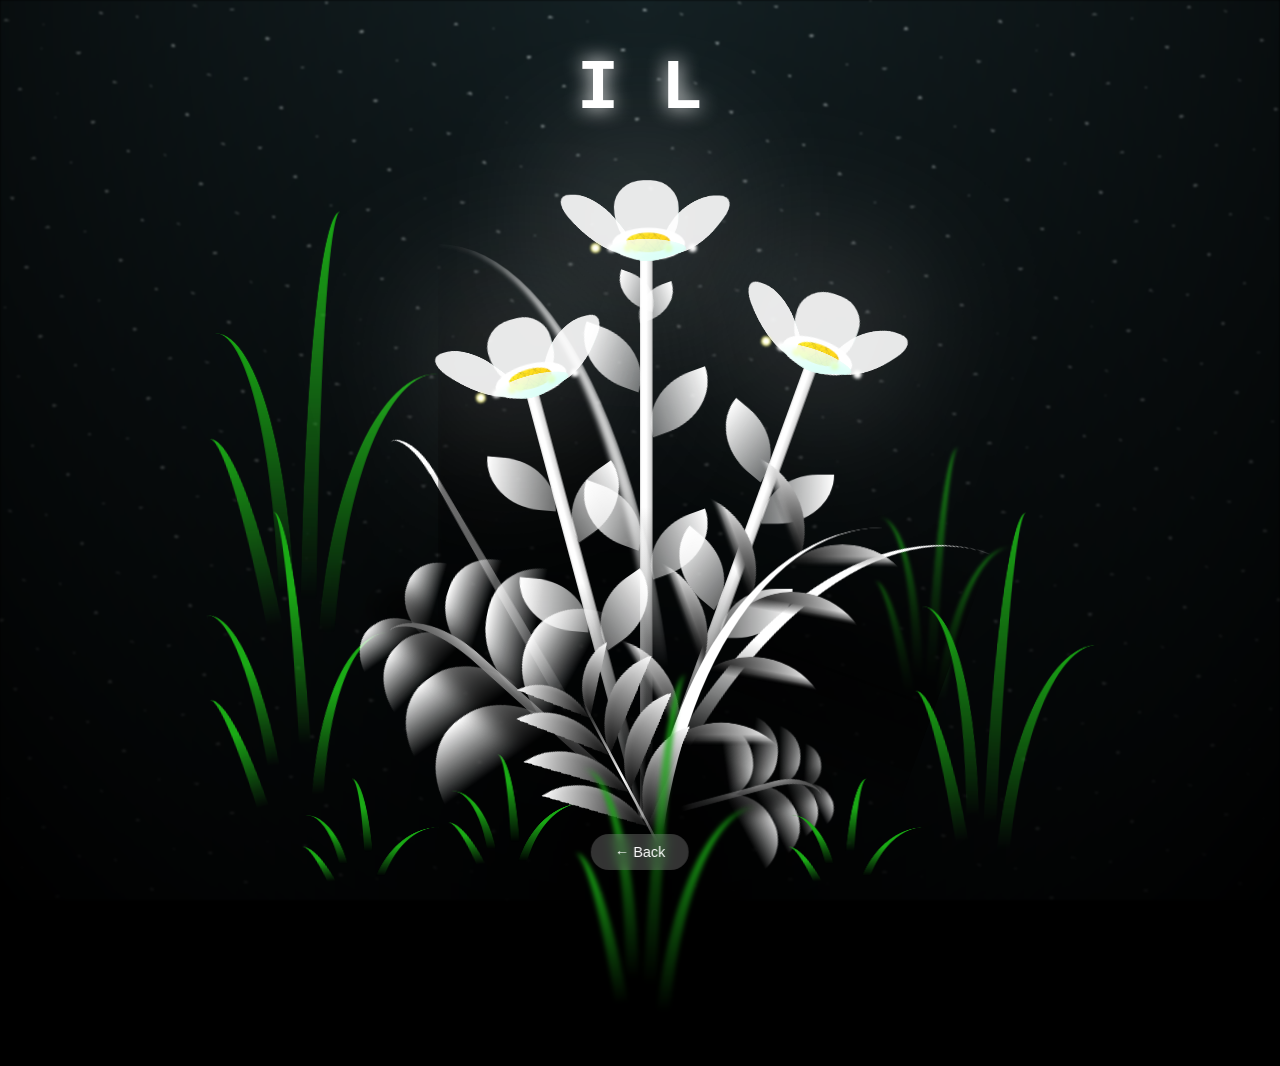
==== flower.html @ 87479ada "add project files" ====
<!DOCTYPE html>
<html lang="en">

<head>
  <meta charset="UTF-8">
  <meta http-equiv="X-UA-Compatible" content="IE=edge">
  <meta name="viewport" content="width=device-width, initial-scale=1.0">
  <link rel="shortcut icon" href="images/gift.png" type="image/x-icon">
  <link rel="stylesheet" href="css/style.css">

  <!-- Document Title -->
  <title>FLOWERS</title>
</head>

<body class="not-loaded">
  <audio id="bgMusic" autoplay loop>
  <source src="assets/music.mp3" type="audio/mpeg">
</audio>

<div class="back-btn">
  <button onclick="goHome()">← Back</button>
</div>
  <!-- Background -->
  <div class="night"></div>

  <!-- Flower -->
  <div class="flowers">
    <div class="flower flower--1">
      <div class="flower__leafs flower__leafs--1">
        <div class="flower__leaf flower__leaf--1"></div>
        <div class="flower__leaf flower__leaf--2"></div>
        <div class="flower__leaf flower__leaf--3"></div>
        <div class="flower__leaf flower__leaf--4"></div>
        <div class="flower__white-circle"></div>

        <div class="flower__light flower__light--1"></div>
        <div class="flower__light flower__light--2"></div>
        <div class="flower__light flower__light--3"></div>
        <div class="flower__light flower__light--4"></div>
        <div class="flower__light flower__light--5"></div>
        <div class="flower__light flower__light--6"></div>
        <div class="flower__light flower__light--7"></div>
        <div class="flower__light flower__light--8"></div>

      </div>
      <div class="flower__line">
        <div class="flower__line__leaf flower__line__leaf--1"></div>
        <div class="flower__line__leaf flower__line__leaf--2"></div>
        <div class="flower__line__leaf flower__line__leaf--3"></div>
        <div class="flower__line__leaf flower__line__leaf--4"></div>
        <div class="flower__line__leaf flower__line__leaf--5"></div>
        <div class="flower__line__leaf flower__line__leaf--6"></div>
      </div>
    </div>

    <div class="flower flower--2">
      <div class="flower__leafs flower__leafs--2">
        <div class="flower__leaf flower__leaf--1"></div>
        <div class="flower__leaf flower__leaf--2"></div>
        <div class="flower__leaf flower__leaf--3"></div>
        <div class="flower__leaf flower__leaf--4"></div>
        <div class="flower__white-circle"></div>

        <div class="flower__light flower__light--1"></div>
        <div class="flower__light flower__light--2"></div>
        <div class="flower__light flower__light--3"></div>
        <div class="flower__light flower__light--4"></div>
        <div class="flower__light flower__light--5"></div>
        <div class="flower__light flower__light--6"></div>
        <div class="flower__light flower__light--7"></div>
        <div class="flower__light flower__light--8"></div>

      </div>
      <div class="flower__line">
        <div class="flower__line__leaf flower__line__leaf--1"></div>
        <div class="flower__line__leaf flower__line__leaf--2"></div>
        <div class="flower__line__leaf flower__line__leaf--3"></div>
        <div class="flower__line__leaf flower__line__leaf--4"></div>
      </div>
    </div>

    <div class="flower flower--3">
      <div class="flower__leafs flower__leafs--3">
        <div class="flower__leaf flower__leaf--1"></div>
        <div class="flower__leaf flower__leaf--2"></div>
        <div class="flower__leaf flower__leaf--3"></div>
        <div class="flower__leaf flower__leaf--4"></div>
        <div class="flower__white-circle"></div>

        <div class="flower__light flower__light--1"></div>
        <div class="flower__light flower__light--2"></div>
        <div class="flower__light flower__light--3"></div>
        <div class="flower__light flower__light--4"></div>
        <div class="flower__light flower__light--5"></div>
        <div class="flower__light flower__light--6"></div>
        <div class="flower__light flower__light--7"></div>
        <div class="flower__light flower__light--8"></div>

      </div>
      <div class="flower__line">
        <div class="flower__line__leaf flower__line__leaf--1"></div>
        <div class="flower__line__leaf flower__line__leaf--2"></div>
        <div class="flower__line__leaf flower__line__leaf--3"></div>
        <div class="flower__line__leaf flower__line__leaf--4"></div>
      </div>
    </div>

    <div class="grow-ans" style="--d:1.2s">
      <div class="flower__g-long">
        <div class="flower__g-long__top"></div>
        <div class="flower__g-long__bottom"></div>
      </div>
    </div>

    <div class="growing-grass">
      <div class="flower__grass flower__grass--1">
        <div class="flower__grass--top"></div>
        <div class="flower__grass--bottom"></div>
        <div class="flower__grass__leaf flower__grass__leaf--1"></div>
        <div class="flower__grass__leaf flower__grass__leaf--2"></div>
        <div class="flower__grass__leaf flower__grass__leaf--3"></div>
        <div class="flower__grass__leaf flower__grass__leaf--4"></div>
        <div class="flower__grass__leaf flower__grass__leaf--5"></div>
        <div class="flower__grass__leaf flower__grass__leaf--6"></div>
        <div class="flower__grass__leaf flower__grass__leaf--7"></div>
        <div class="flower__grass__leaf flower__grass__leaf--8"></div>
        <div class="flower__grass__overlay"></div>
      </div>
    </div>

    <div class="growing-grass">
      <div class="flower__grass flower__grass--2">
        <div class="flower__grass--top"></div>
        <div class="flower__grass--bottom"></div>
        <div class="flower__grass__leaf flower__grass__leaf--1"></div>
        <div class="flower__grass__leaf flower__grass__leaf--2"></div>
        <div class="flower__grass__leaf flower__grass__leaf--3"></div>
        <div class="flower__grass__leaf flower__grass__leaf--4"></div>
        <div class="flower__grass__leaf flower__grass__leaf--5"></div>
        <div class="flower__grass__leaf flower__grass__leaf--6"></div>
        <div class="flower__grass__leaf flower__grass__leaf--7"></div>
        <div class="flower__grass__leaf flower__grass__leaf--8"></div>
        <div class="flower__grass__overlay"></div>
      </div>
    </div>

    <div class="grow-ans" style="--d:2.4s">
      <div class="flower__g-right flower__g-right--1">
        <div class="leaf"></div>
      </div>
    </div>

    <div class="grow-ans" style="--d:2.8s">
      <div class="flower__g-right flower__g-right--2">
        <div class="leaf"></div>
      </div>
    </div>

    <div class="grow-ans" style="--d:2.8s">
      <div class="flower__g-front">
        <div class="flower__g-front__leaf-wrapper flower__g-front__leaf-wrapper--1">
          <div class="flower__g-front__leaf"></div>
        </div>
        <div class="flower__g-front__leaf-wrapper flower__g-front__leaf-wrapper--2">
          <div class="flower__g-front__leaf"></div>
        </div>
        <div class="flower__g-front__leaf-wrapper flower__g-front__leaf-wrapper--3">
          <div class="flower__g-front__leaf"></div>
        </div>
        <div class="flower__g-front__leaf-wrapper flower__g-front__leaf-wrapper--4">
          <div class="flower__g-front__leaf"></div>
        </div>
        <div class="flower__g-front__leaf-wrapper flower__g-front__leaf-wrapper--5">
          <div class="flower__g-front__leaf"></div>
        </div>
        <div class="flower__g-front__leaf-wrapper flower__g-front__leaf-wrapper--6">
          <div class="flower__g-front__leaf"></div>
        </div>
        <div class="flower__g-front__leaf-wrapper flower__g-front__leaf-wrapper--7">
          <div class="flower__g-front__leaf"></div>
        </div>
        <div class="flower__g-front__leaf-wrapper flower__g-front__leaf-wrapper--8">
          <div class="flower__g-front__leaf"></div>
        </div>
        <div class="flower__g-front__line"></div>
      </div>
    </div>

    <div class="grow-ans" style="--d:3.2s">
      <div class="flower__g-fr">
        <div class="leaf"></div>
        <div class="flower__g-fr__leaf flower__g-fr__leaf--1"></div>
        <div class="flower__g-fr__leaf flower__g-fr__leaf--2"></div>
        <div class="flower__g-fr__leaf flower__g-fr__leaf--3"></div>
        <div class="flower__g-fr__leaf flower__g-fr__leaf--4"></div>
        <div class="flower__g-fr__leaf flower__g-fr__leaf--5"></div>
        <div class="flower__g-fr__leaf flower__g-fr__leaf--6"></div>
        <div class="flower__g-fr__leaf flower__g-fr__leaf--7"></div>
        <div class="flower__g-fr__leaf flower__g-fr__leaf--8"></div>
      </div>
    </div>

    <div class="long-g long-g--0">
      <div class="grow-ans" style="--d:3s">
        <div class="leaf leaf--0"></div>
      </div>
      <div class="grow-ans" style="--d:2.2s">
        <div class="leaf leaf--1"></div>
      </div>
      <div class="grow-ans" style="--d:3.4s">
        <div class="leaf leaf--2"></div>
      </div>
      <div class="grow-ans" style="--d:3.6s">
        <div class="leaf leaf--3"></div>
      </div>
    </div>

    <div class="long-g long-g--1">
      <div class="grow-ans" style="--d:3.6s">
        <div class="leaf leaf--0"></div>
      </div>
      <div class="grow-ans" style="--d:3.8s">
        <div class="leaf leaf--1"></div>
      </div>
      <div class="grow-ans" style="--d:4s">
        <div class="leaf leaf--2"></div>
      </div>
      <div class="grow-ans" style="--d:4.2s">
        <div class="leaf leaf--3"></div>
      </div>
    </div>

    <div class="long-g long-g--2">
      <div class="grow-ans" style="--d:4s">
        <div class="leaf leaf--0"></div>
      </div>
      <div class="grow-ans" style="--d:4.2s">
        <div class="leaf leaf--1"></div>
      </div>
      <div class="grow-ans" style="--d:4.4s">
        <div class="leaf leaf--2"></div>
      </div>
      <div class="grow-ans" style="--d:4.6s">
        <div class="leaf leaf--3"></div>
      </div>
    </div>

    <div class="long-g long-g--3">
      <div class="grow-ans" style="--d:4s">
        <div class="leaf leaf--0"></div>
      </div>
      <div class="grow-ans" style="--d:4.2s">
        <div class="leaf leaf--1"></div>
      </div>
      <div class="grow-ans" style="--d:3s">
        <div class="leaf leaf--2"></div>
      </div>
      <div class="grow-ans" style="--d:3.6s">
        <div class="leaf leaf--3"></div>
      </div>
    </div>

    <div class="long-g long-g--4">
      <div class="grow-ans" style="--d:4s">
        <div class="leaf leaf--0"></div>
      </div>
      <div class="grow-ans" style="--d:4.2s">
        <div class="leaf leaf--1"></div>
      </div>
      <div class="grow-ans" style="--d:3s">
        <div class="leaf leaf--2"></div>
      </div>
      <div class="grow-ans" style="--d:3.6s">
        <div class="leaf leaf--3"></div>
      </div>
    </div>

    <div class="long-g long-g--5">
      <div class="grow-ans" style="--d:4s">
        <div class="leaf leaf--0"></div>
      </div>
      <div class="grow-ans" style="--d:4.2s">
        <div class="leaf leaf--1"></div>
      </div>
      <div class="grow-ans" style="--d:3s">
        <div class="leaf leaf--2"></div>
      </div>
      <div class="grow-ans" style="--d:3.6s">
        <div class="leaf leaf--3"></div>
      </div>
    </div>

    <div class="long-g long-g--6">
      <div class="grow-ans" style="--d:4.2s">
        <div class="leaf leaf--0"></div>
      </div>
      <div class="grow-ans" style="--d:4.4s">
        <div class="leaf leaf--1"></div>
      </div>
      <div class="grow-ans" style="--d:4.6s">
        <div class="leaf leaf--2"></div>
      </div>
      <div class="grow-ans" style="--d:4.8s">
        <div class="leaf leaf--3"></div>
      </div>
    </div>

    <div class="long-g long-g--7">
      <div class="grow-ans" style="--d:3s">
        <div class="leaf leaf--0"></div>
      </div>
      <div class="grow-ans" style="--d:3.2s">
        <div class="leaf leaf--1"></div>
      </div>
      <div class="grow-ans" style="--d:3.5s">
        <div class="leaf leaf--2"></div>
      </div>
      <div class="grow-ans" style="--d:3.6s">
        <div class="leaf leaf--3"></div>
      </div>
    </div>
  </div>

  <!-- Title -->
  <h1 class="title"><span id="title"></span></h1>
</body>

</html>

<!-- Import Javascript -->
<script src="js/main.js"></script>
---- css/style.css ----
*,
*::after,
*::before {
  padding: 0;
  margin: 0;
  box-sizing: border-box;
}

:root {
  --dark-color: #000;
}

#openBtn{
font-family: 'Courier New', Courier, monospace;
  font-size: 70px;
  text-shadow: 0px 0px 20px rgb(185, 15, 208);
}
.titleopen {
   position: absolute;
  width: 100%;
  text-align: center;
  margin-top: 50px;
  top: 0;
  left: 0;
  color: white;
  font-family: 'Courier New', Courier, monospace;
  font-size: 70px;
  text-shadow: 0px 0px 20px rgb(185, 15, 208);
}

.title {
  position: absolute;
  width: 100%;
  text-align: center;
  margin-top: 50px;
  top: 0;
  left: 0;
  color: white;
  font-family: 'Courier New', Courier, monospace;
  font-size: 70px;
  text-shadow: 0px 0px 20px white;
}

body {
  display: flex;
  align-items: flex-end;
  justify-content: center;
  min-height: 100vh;
  background-color: var(--dark-color);
  overflow: hidden;
  perspective: 1000px;
}

.night {
  position: fixed;
  left: 50%;
  top: 0;
  transform: translateX(-50%);
  width: 100%;
  height: 100%;
  filter: blur(0.1vmin);
  background-image: radial-gradient(ellipse at top, transparent 0%, var(--dark-color)), radial-gradient(ellipse at bottom, var(--dark-color), rgba(145, 233, 255, 0.2)), repeating-linear-gradient(220deg, rgb(0, 0, 0) 0px, rgb(0, 0, 0) 19px, transparent 19px, transparent 22px), repeating-linear-gradient(189deg, rgb(0, 0, 0) 0px, rgb(0, 0, 0) 19px, transparent 19px, transparent 22px), repeating-linear-gradient(148deg, rgb(0, 0, 0) 0px, rgb(0, 0, 0) 19px, transparent 19px, transparent 22px), linear-gradient(90deg, rgb(255, 255, 250), rgb(240, 240, 240));
}

.flowers {
  position: relative;
  transform: scale(0.9);
}

.flower {
  position: absolute;
  bottom: 10vmin;
  transform-origin: bottom center;
  z-index: 10;
  --fl-speed: 0.8s;
}

.flower--1 {
  animation: moving-flower-1 4s linear infinite;
}

.flower--1 .flower__line {
  height: 70vmin;
  animation-delay: 0.3s;
}

.flower--1 .flower__line__leaf--1 {
  animation: blooming-leaf-right var(--fl-speed) 1.6s backwards;
}

.flower--1 .flower__line__leaf--2 {
  animation: blooming-leaf-right var(--fl-speed) 1.4s backwards;
}

.flower--1 .flower__line__leaf--3 {
  animation: blooming-leaf-left var(--fl-speed) 1.2s backwards;
}

.flower--1 .flower__line__leaf--4 {
  animation: blooming-leaf-left var(--fl-speed) 1s backwards;
}

.flower--1 .flower__line__leaf--5 {
  animation: blooming-leaf-right var(--fl-speed) 1.8s backwards;
}

.flower--1 .flower__line__leaf--6 {
  animation: blooming-leaf-left var(--fl-speed) 2s backwards;
}

.flower--2 {
  left: 50%;
  transform: rotate(20deg);
  animation: moving-flower-2 4s linear infinite;
}

.flower--2 .flower__line {
  height: 60vmin;
  animation-delay: 0.6s;
}

.flower--2 .flower__line__leaf--1 {
  animation: blooming-leaf-right var(--fl-speed) 1.9s backwards;
}

.flower--2 .flower__line__leaf--2 {
  animation: blooming-leaf-right var(--fl-speed) 1.7s backwards;
}

.flower--2 .flower__line__leaf--3 {
  animation: blooming-leaf-left var(--fl-speed) 1.5s backwards;
}

.flower--2 .flower__line__leaf--4 {
  animation: blooming-leaf-left var(--fl-speed) 1.3s backwards;
}

.flower--3 {
  left: 50%;
  transform: rotate(-15deg);
  animation: moving-flower-3 4s linear infinite;
}

.flower--3 .flower__line {
  animation-delay: 0.9s;
}

.flower--3 .flower__line__leaf--1 {
  animation: blooming-leaf-right var(--fl-speed) 2.5s backwards;
}

.flower--3 .flower__line__leaf--2 {
  animation: blooming-leaf-right var(--fl-speed) 2.3s backwards;
}

.flower--3 .flower__line__leaf--3 {
  animation: blooming-leaf-left var(--fl-speed) 2.1s backwards;
}

.flower--3 .flower__line__leaf--4 {
  animation: blooming-leaf-left var(--fl-speed) 1.9s backwards;
}

.flower__leafs {
  position: relative;
  animation: blooming-flower 2s backwards;
}

.flower__leafs--1 {
  animation-delay: 1.1s;
}

.flower__leafs--2 {
  animation-delay: 1.4s;
}

.flower__leafs--3 {
  animation-delay: 1.7s;
}

.flower__leafs::after {
  content: "";
  position: absolute;
  left: 0;
  top: 0;
  transform: translate(-50%, -100%);
  width: 8vmin;
  height: 8vmin;
  background-color: #fff;
  filter: blur(10vmin);
}

.flower__leaf {
  position: absolute;
  bottom: 0;
  left: 50%;
  width: 8vmin;
  height: 11vmin;
  border-radius: 51% 49% 47% 53%/44% 45% 55% 69%;
  background-color: #a7ffee;
  background-image: linear-gradient(to top, #fff, #fff);
  transform-origin: bottom center;
  opacity: 0.9;
  box-shadow: inset 0 0 2vmin rgba(255, 255, 255, 0.5);
}

.flower__leaf--1 {
  transform: translate(-10%, 1%) rotateY(40deg) rotateX(-50deg);
}

.flower__leaf--2 {
  transform: translate(-50%, -4%) rotateX(40deg);
}

.flower__leaf--3 {
  transform: translate(-90%, 0%) rotateY(45deg) rotateX(50deg);
}

.flower__leaf--4 {
  width: 8vmin;
  height: 8vmin;
  transform-origin: bottom left;
  border-radius: 4vmin 10vmin 4vmin 4vmin;
  transform: translate(0%, 18%) rotateX(70deg) rotate(-43deg);
  background-image: linear-gradient(to top, rgba(255, 2555, 255, 0.4), #fff);
  z-index: 1;
  opacity: 0.8;
  -webkit-transform: translate(0%, 18%) rotateX(70deg) rotate(-43deg);
  -moz-transform: translate(0%, 18%) rotateX(70deg) rotate(-43deg);
  -ms-transform: translate(0%, 18%) rotateX(70deg) rotate(-43deg);
  -o-transform: translate(0%, 18%) rotateX(70deg) rotate(-43deg);
}

.flower__white-circle {
  position: absolute;
  left: -3.5vmin;
  top: -3vmin;
  width: 9vmin;
  height: 4vmin;
  border-radius: 50%;
  background-color: #fff;
}

.flower__white-circle::after {
  content: "";
  position: absolute;
  left: 50%;
  top: 45%;
  transform: translate(-50%, -50%);
  width: 60%;
  height: 60%;
  border-radius: inherit;
  background-image: repeating-linear-gradient(135deg, rgba(0, 0, 0, 0.03) 0px, rgba(0, 0, 0, 0.03) 1px, transparent 1px, transparent 12px), repeating-linear-gradient(45deg, rgba(0, 0, 0, 0.03) 0px, rgba(0, 0, 0, 0.03) 1px, transparent 1px, transparent 12px), repeating-linear-gradient(67.5deg, rgba(0, 0, 0, 0.03) 0px, rgba(0, 0, 0, 0.03) 1px, transparent 1px, transparent 12px), repeating-linear-gradient(135deg, rgba(0, 0, 0, 0.03) 0px, rgba(0, 0, 0, 0.03) 1px, transparent 1px, transparent 12px), repeating-linear-gradient(45deg, rgba(0, 0, 0, 0.03) 0px, rgba(0, 0, 0, 0.03) 1px, transparent 1px, transparent 12px), repeating-linear-gradient(112.5deg, rgba(0, 0, 0, 0.03) 0px, rgba(0, 0, 0, 0.03) 1px, transparent 1px, transparent 12px), repeating-linear-gradient(112.5deg, rgba(0, 0, 0, 0.03) 0px, rgba(0, 0, 0, 0.03) 1px, transparent 1px, transparent 12px), repeating-linear-gradient(45deg, rgba(0, 0, 0, 0.03) 0px, rgba(0, 0, 0, 0.03) 1px, transparent 1px, transparent 12px), repeating-linear-gradient(22.5deg, rgba(0, 0, 0, 0.03) 0px, rgba(0, 0, 0, 0.03) 1px, transparent 1px, transparent 12px), repeating-linear-gradient(45deg, rgba(0, 0, 0, 0.03) 0px, rgba(0, 0, 0, 0.03) 1px, transparent 1px, transparent 12px), repeating-linear-gradient(22.5deg, rgba(0, 0, 0, 0.03) 0px, rgba(0, 0, 0, 0.03) 1px, transparent 1px, transparent 12px), repeating-linear-gradient(135deg, rgba(0, 0, 0, 0.03) 0px, rgba(0, 0, 0, 0.03) 1px, transparent 1px, transparent 12px), repeating-linear-gradient(157.5deg, rgba(0, 0, 0, 0.03) 0px, rgba(0, 0, 0, 0.03) 1px, transparent 1px, transparent 12px), repeating-linear-gradient(67.5deg, rgba(0, 0, 0, 0.03) 0px, rgba(0, 0, 0, 0.03) 1px, transparent 1px, transparent 12px), repeating-linear-gradient(67.5deg, rgba(0, 0, 0, 0.03) 0px, rgba(0, 0, 0, 0.03) 1px, transparent 1px, transparent 12px), linear-gradient(90deg, rgb(255, 235, 18), rgb(255, 206, 0));
}

.flower__line {
  height: 55vmin;
  width: 1.5vmin;
  background-image: linear-gradient(to left, rgba(0, 0, 0, 0.2), transparent, rgba(255, 255, 255, 0.2)), linear-gradient(to top, transparent 10%, #fff, #fff);
  box-shadow: inset 0 0 2px rgba(0, 0, 0, 0.5);
  animation: grow-flower-tree 4s backwards;
}

.flower__line__leaf {
  --w: 7vmin;
  --h: calc(var(--w) + 2vmin);
  position: absolute;
  top: 20%;
  left: 90%;
  width: var(--w);
  height: var(--h);
  border-top-right-radius: var(--h);
  border-bottom-left-radius: var(--h);
  background-image: linear-gradient(to top, rgba(255, 255, 255, 0.4), #fff);
}

.flower__line__leaf--1 {
  transform: rotate(70deg) rotateY(30deg);
}

.flower__line__leaf--2 {
  top: 45%;
  transform: rotate(70deg) rotateY(30deg);
}

.flower__line__leaf--3,
.flower__line__leaf--4,
.flower__line__leaf--6 {
  border-top-right-radius: 0;
  border-bottom-left-radius: 0;
  border-top-left-radius: var(--h);
  border-bottom-right-radius: var(--h);
  left: -460%;
  top: 12%;
  transform: rotate(-70deg) rotateY(30deg);
}

.flower__line__leaf--4 {
  top: 40%;
}

.flower__line__leaf--5 {
  top: 0;
  transform-origin: left;
  transform: rotate(70deg) rotateY(30deg) scale(0.6);
}

.flower__line__leaf--6 {
  top: -2%;
  left: -450%;
  transform-origin: right;
  transform: rotate(-70deg) rotateY(30deg) scale(0.6);
}

.flower__light {
  position: absolute;
  bottom: 0vmin;
  width: 1vmin;
  height: 1vmin;
  background-color: rgb(255, 251, 0);
  border-radius: 50%;
  filter: blur(0.2vmin);
  animation: light-ans 4s linear infinite backwards;
}

.flower__light:nth-child(odd) {
  background-color: #fff;
}

.flower__light--1 {
  left: -2vmin;
  animation-delay: 1s;
}

.flower__light--2 {
  left: 3vmin;
  animation-delay: 0.5s;
}

.flower__light--3 {
  left: -6vmin;
  animation-delay: 0.3s;
}

.flower__light--4 {
  left: 6vmin;
  animation-delay: 0.9s;
}

.flower__light--5 {
  left: -1vmin;
  animation-delay: 1.5s;
}

.flower__light--6 {
  left: -4vmin;
  animation-delay: 3s;
}

.flower__light--7 {
  left: 3vmin;
  animation-delay: 2s;
}

.flower__light--8 {
  left: -6vmin;
  animation-delay: 3.5s;
}

.flower__grass {
  --c: #fff;
  --line-w: 1.5vmin;
  position: absolute;
  bottom: 12vmin;
  left: -7vmin;
  display: flex;
  flex-direction: column;
  align-items: flex-end;
  z-index: 20;
  transform-origin: bottom center;
  transform: rotate(-48deg) rotateY(40deg);
}

.flower__grass--1 {
  animation: moving-grass 2s linear infinite;
}

.flower__grass--2 {
  left: 2vmin;
  bottom: 10vmin;
  transform: scale(0.5) rotate(75deg) rotateX(10deg) rotateY(-200deg);
  opacity: 0.8;
  z-index: 0;
  animation: moving-grass--2 1.5s linear infinite;
}

.flower__grass--top {
  width: 7vmin;
  height: 10vmin;
  border-top-right-radius: 100%;
  border-right: var(--line-w) solid var(--c);
  transform-origin: bottom center;
  transform: rotate(-2deg);
}

.flower__grass--bottom {
  margin-top: -2px;
  width: var(--line-w);
  height: 25vmin;
  background-image: linear-gradient(to top, transparent, var(--c));
}

.flower__grass__leaf {
  --size: 10vmin;
  position: absolute;
  width: calc(var(--size) * 2.1);
  height: var(--size);
  border-top-left-radius: var(--size);
  border-top-right-radius: var(--size);
  background-image: linear-gradient(to top, transparent, transparent 30%, var(--c));
  z-index: 100;
}

.flower__grass__leaf--1 {
  top: -6%;
  left: 30%;
  --size: 6vmin;
  transform: rotate(-20deg);
  animation: growing-grass-ans--1 2s 2.6s backwards;
}

@keyframes growing-grass-ans--1 {
  0% {
    transform-origin: bottom left;
    transform: rotate(-20deg) scale(0);
  }
}

.flower__grass__leaf--2 {
  top: -5%;
  left: -110%;
  --size: 6vmin;
  transform: rotate(10deg);
  animation: growing-grass-ans--2 2s 2.4s linear backwards;
}

@keyframes growing-grass-ans--2 {
  0% {
    transform-origin: bottom right;
    transform: rotate(10deg) scale(0);
  }
}

.flower__grass__leaf--3 {
  top: 5%;
  left: 60%;
  --size: 8vmin;
  transform: rotate(-18deg) rotateX(-20deg);
  animation: growing-grass-ans--3 2s 2.2s linear backwards;
}

@keyframes growing-grass-ans--3 {
  0% {
    transform-origin: bottom left;
    transform: rotate(-18deg) rotateX(-20deg) scale(0);
  }
}

.flower__grass__leaf--4 {
  top: 6%;
  left: -135%;
  --size: 8vmin;
  transform: rotate(2deg);
  animation: growing-grass-ans--4 2s 2s linear backwards;
}

@keyframes growing-grass-ans--4 {
  0% {
    transform-origin: bottom right;
    transform: rotate(2deg) scale(0);
  }
}

.flower__grass__leaf--5 {
  top: 20%;
  left: 60%;
  --size: 10vmin;
  transform: rotate(-24deg) rotateX(-20deg);
  animation: growing-grass-ans--5 2s 1.8s linear backwards;
}

@keyframes growing-grass-ans--5 {
  0% {
    transform-origin: bottom left;
    transform: rotate(-24deg) rotateX(-20deg) scale(0);
  }
}

.flower__grass__leaf--6 {
  top: 22%;
  left: -180%;
  --size: 10vmin;
  transform: rotate(10deg);
  animation: growing-grass-ans--6 2s 1.6s linear backwards;
}

@keyframes growing-grass-ans--6 {
  0% {
    transform-origin: bottom right;
    transform: rotate(10deg) scale(0);
  }
}

.flower__grass__leaf--7 {
  top: 39%;
  left: 70%;
  --size: 10vmin;
  transform: rotate(-10deg);
  animation: growing-grass-ans--7 2s 1.4s linear backwards;
}

@keyframes growing-grass-ans--7 {
  0% {
    transform-origin: bottom left;
    transform: rotate(-10deg) scale(0);
  }
}

.flower__grass__leaf--8 {
  top: 40%;
  left: -215%;
  --size: 11vmin;
  transform: rotate(10deg);
  animation: growing-grass-ans--8 2s 1.2s linear backwards;
}

@keyframes growing-grass-ans--8 {
  0% {
    transform-origin: bottom right;
    transform: rotate(10deg) scale(0);
  }
}

.flower__grass__overlay {
  position: absolute;
  top: -10%;
  right: 0%;
  width: 100%;
  height: 100%;
  background-color: rgba(0, 0, 0, 0.6);
  filter: blur(1.5vmin);
  z-index: 100;
}

.flower__g-long {
  --w: 2vmin;
  --h: 6vmin;
  --c: #fff;
  position: absolute;
  bottom: 10vmin;
  left: -3vmin;
  transform-origin: bottom center;
  transform: rotate(-30deg) rotateY(-20deg);
  display: flex;
  flex-direction: column;
  align-items: flex-end;
  animation: flower-g-long-ans 3s linear infinite;
}

@keyframes flower-g-long-ans {

  0%,
  100% {
    transform: rotate(-30deg) rotateY(-20deg);
  }

  50% {
    transform: rotate(-32deg) rotateY(-20deg);
  }
}

.flower__g-long__top {
  top: calc(var(--h) * -1);
  width: calc(var(--w) + 1vmin);
  height: var(--h);
  border-top-right-radius: 100%;
  border-right: 0.7vmin solid var(--c);
  transform: translate(-0.7vmin, 1vmin);
}

.flower__g-long__bottom {
  width: var(--w);
  height: 50vmin;
  transform-origin: bottom center;
  background-image: linear-gradient(to top, transparent 30%, var(--c));
  box-shadow: inset 0 0 2px rgba(0, 0, 0, 0.5);
  -webkit-clip-path: polygon(35% 0, 65% 1%, 100% 100%, 0% 100%);
  clip-path: polygon(35% 0, 65% 1%, 100% 100%, 0% 100%);
}

.flower__g-right {
  position: absolute;
  bottom: 6vmin;
  left: -2vmin;
  transform-origin: bottom left;
  transform: rotate(20deg);
}

.flower__g-right .leaf {
  width: 30vmin;
  height: 50vmin;
  border-top-left-radius: 100%;
  border-left: 2vmin solid #fff;
  background-image: linear-gradient(to bottom, transparent, var(--dark-color) 60%);
  -webkit-mask-image: linear-gradient(to top, transparent 30%, #fff 60%);
}

.flower__g-right--1 {
  animation: flower-g-right-ans 2.5s linear infinite;
}

.flower__g-right--2 {
  left: 5vmin;
  transform: rotateY(-180deg);
  animation: flower-g-right-ans--2 3s linear infinite;
}

.flower__g-right--2 .leaf {
  height: 75vmin;
  filter: blur(0.3vmin);
  opacity: 0.8;
}

@keyframes flower-g-right-ans {

  0%,
  100% {
    transform: rotate(20deg);
  }

  50% {
    transform: rotate(24deg) rotateX(-20deg);
  }
}

@keyframes flower-g-right-ans--2 {

  0%,
  100% {
    transform: rotateY(-180deg) rotate(0deg) rotateX(-20deg);
  }

  50% {
    transform: rotateY(-180deg) rotate(6deg) rotateX(-20deg);
  }
}

.flower__g-front {
  position: absolute;
  bottom: 6vmin;
  left: 2.5vmin;
  z-index: 100;
  transform-origin: bottom center;
  transform: rotate(-28deg) rotateY(30deg) scale(1.04);
  animation: flower__g-front-ans 2s linear infinite;
}

@keyframes flower__g-front-ans {

  0%,
  100% {
    transform: rotate(-28deg) rotateY(30deg) scale(1.04);
  }

  50% {
    transform: rotate(-35deg) rotateY(40deg) scale(1.04);
  }
}

.flower__g-front__line {
  width: 0.3vmin;
  height: 20vmin;
  background-image: linear-gradient(to top, transparent, #fff, transparent 100%);
  position: relative;
}

.flower__g-front__leaf-wrapper {
  position: absolute;
  top: 0;
  left: 0;
  transform-origin: bottom left;
  transform: rotate(10deg);
}

.flower__g-front__leaf-wrapper:nth-child(even) {
  left: 0vmin;
  transform: rotateY(-180deg) rotate(5deg);
  animation: flower__g-front__leaf-left-ans 1s ease-in backwards;
}

.flower__g-front__leaf-wrapper:nth-child(odd) {
  animation: flower__g-front__leaf-ans 1s ease-in backwards;
}

.flower__g-front__leaf-wrapper--1 {
  top: -8vmin;
  transform: scale(0.7);
  animation: flower__g-front__leaf-ans 1s 5.5s ease-in backwards !important;
}

.flower__g-front__leaf-wrapper--2 {
  top: -8vmin;
  transform: rotateY(-180deg) scale(0.7) !important;
  animation: flower__g-front__leaf-left-ans-2 1s 4.6s ease-in backwards !important;
}

.flower__g-front__leaf-wrapper--3 {
  top: -3vmin;
  animation: flower__g-front__leaf-ans 1s 4.6s ease-in backwards;
}

.flower__g-front__leaf-wrapper--4 {
  top: -3vmin;
  transform: rotateY(-180deg) scale(0.9) !important;
  animation: flower__g-front__leaf-left-ans-2 1s 4.6s ease-in backwards !important;
}

@keyframes flower__g-front__leaf-left-ans-2 {
  0% {
    transform: rotateY(-180deg) scale(0);
  }
}

.flower__g-front__leaf-wrapper--5,
.flower__g-front__leaf-wrapper--6 {
  top: 2vmin;
}

.flower__g-front__leaf-wrapper--7,
.flower__g-front__leaf-wrapper--8 {
  top: 6.5vmin;
}

.flower__g-front__leaf-wrapper--2 {
  animation-delay: 5.2s !important;
}

.flower__g-front__leaf-wrapper--3 {
  animation-delay: 4.9s !important;
}

.flower__g-front__leaf-wrapper--5 {
  animation-delay: 4.3s !important;
}

.flower__g-front__leaf-wrapper--6 {
  animation-delay: 4.1s !important;
}

.flower__g-front__leaf-wrapper--7 {
  animation-delay: 3.8s !important;
}

.flower__g-front__leaf-wrapper--8 {
  animation-delay: 3.5s !important;
}

@keyframes flower__g-front__leaf-ans {
  0% {
    transform: rotate(10deg) scale(0);
  }
}

@keyframes flower__g-front__leaf-left-ans {
  0% {
    transform: rotateY(-180deg) rotate(5deg) scale(0);
  }
}

.flower__g-front__leaf {
  width: 10vmin;
  height: 10vmin;
  border-radius: 100% 0% 0% 100%/100% 100% 0% 0%;
  box-shadow: inset 0 2px 1vmin hsla(0, 0%, 100%, 0.2);
  background-image: linear-gradient(to bottom left, transparent, var(--dark-color)), linear-gradient(to bottom right, #fff 50%, transparent 50%, transparent);
  -webkit-mask-image: linear-gradient(to bottom right, #fff 50%, transparent 50%, transparent);
  mask-image: linear-gradient(to bottom right, #fff 50%, transparent 50%, transparent);
}

.flower__g-fr {
  position: absolute;
  bottom: -4vmin;
  left: vmin;
  transform-origin: bottom left;
  z-index: 10;
  animation: flower__g-fr-ans 2s linear infinite;
}

@keyframes flower__g-fr-ans {

  0%,
  100% {
    transform: rotate(2deg);
  }

  50% {
    transform: rotate(4deg);
    -webkit-transform: rotate(4deg);
    -moz-transform: rotate(4deg);
    -ms-transform: rotate(4deg);
    -o-transform: rotate(4deg);
  }
}

.flower__g-fr .leaf {
  width: 30vmin;
  height: 50vmin;
  border-top-left-radius: 100%;
  border-left: 2vmin solid #fff;
  -webkit-mask-image: linear-gradient(to top, transparent 25%, #fff 50%);
  position: relative;
  z-index: 1;
}

.flower__g-fr__leaf {
  position: absolute;
  top: 0;
  left: 0;
  width: 10vmin;
  height: 10vmin;
  border-radius: 100% 0% 0% 100%/100% 100% 0% 0%;
  box-shadow: inset 0 2px 1vmin hsla(0, 0%, 100%, 0.2);
  background-image: linear-gradient(to bottom left, transparent, var(--dark-color) 98%), linear-gradient(to bottom right, #fff 45%, transparent 50%, transparent);
  -webkit-mask-image: linear-gradient(135deg, #fff 40%, transparent 50%, transparent);
}

.flower__g-fr__leaf--1 {
  left: 20vmin;
  transform: rotate(45deg);
  animation: flower__g-fr-leaft-ans-1 0.5s 5.2s linear backwards;
}

@keyframes flower__g-fr-leaft-ans-1 {
  0% {
    transform-origin: left;
    transform: rotate(45deg) scale(0);
  }
}

.flower__g-fr__leaf--2 {
  left: 12vmin;
  top: -7vmin;
  transform: rotate(25deg) rotateY(-180deg);
  animation: flower__g-fr-leaft-ans-6 0.5s 5s linear backwards;
}

.flower__g-fr__leaf--3 {
  left: 15vmin;
  top: 6vmin;
  transform: rotate(55deg);
  animation: flower__g-fr-leaft-ans-5 0.5s 4.8s linear backwards;
}

.flower__g-fr__leaf--4 {
  left: 6vmin;
  top: -2vmin;
  transform: rotate(25deg) rotateY(-180deg);
  animation: flower__g-fr-leaft-ans-6 0.5s 4.6s linear backwards;
}

.flower__g-fr__leaf--5 {
  left: 10vmin;
  top: 14vmin;
  transform: rotate(55deg);
  animation: flower__g-fr-leaft-ans-5 0.5s 4.4s linear backwards;
}

@keyframes flower__g-fr-leaft-ans-5 {
  0% {
    transform-origin: left;
    transform: rotate(55deg) scale(0);
  }
}

.flower__g-fr__leaf--6 {
  left: 0vmin;
  top: 6vmin;
  transform: rotate(25deg) rotateY(-180deg);
  animation: flower__g-fr-leaft-ans-6 0.5s 4.2s linear backwards;
}

@keyframes flower__g-fr-leaft-ans-6 {
  0% {
    transform-origin: right;
    transform: rotate(25deg) rotateY(-180deg) scale(0);
  }
}

.flower__g-fr__leaf--7 {
  left: 5vmin;
  top: 22vmin;
  transform: rotate(45deg);
  animation: flower__g-fr-leaft-ans-7 0.5s 4s linear backwards;
}

@keyframes flower__g-fr-leaft-ans-7 {
  0% {
    transform-origin: left;
    transform: rotate(45deg) scale(0);
  }
}

.flower__g-fr__leaf--8 {
  left: -4vmin;
  top: 15vmin;
  transform: rotate(15deg) rotateY(-180deg);
  animation: flower__g-fr-leaft-ans-8 0.5s 3.8s linear backwards;
}

@keyframes flower__g-fr-leaft-ans-8 {
  0% {
    transform-origin: right;
    transform: rotate(15deg) rotateY(-180deg) scale(0);
  }
}

.long-g {
  position: absolute;
  bottom: 25vmin;
  left: -42vmin;
  transform-origin: bottom left;
}

.long-g--1 {
  bottom: 0vmin;
  transform: scale(0.8) rotate(-5deg);
}

.long-g--1 .leaf {
  -webkit-mask-image: linear-gradient(to top, transparent 40%, #fff 80%) !important;
}

.long-g--1 .leaf--1 {
  --w: 5vmin;
  --h: 60vmin;
  left: -2vmin;
  transform: rotate(3deg) rotateY(-180deg);
}

.long-g--2,
.long-g--3 {
  bottom: -3vmin;
  left: -35vmin;
  transform-origin: center;
  transform: scale(0.6) rotateX(60deg);
}

.long-g--2 .leaf,
.long-g--3 .leaf {
  -webkit-mask-image: linear-gradient(to top, transparent 50%, #fff 80%) !important;
}

.long-g--2 .leaf--1,
.long-g--3 .leaf--1 {
  left: -1vmin;
  transform: rotateY(-180deg);
}

.long-g--3 {
  left: -17vmin;
  bottom: 0vmin;
}

.long-g--3 .leaf {
  -webkit-mask-image: linear-gradient(to top, transparent 40%, #fff 80%) !important;
}

.long-g--4 {
  left: 25vmin;
  bottom: -3vmin;
  transform-origin: center;
  transform: scale(0.6) rotateX(60deg);
}

.long-g--4 .leaf {
  -webkit-mask-image: linear-gradient(to top, transparent 50%, #fff 80%) !important;
}

.long-g--5 {
  left: 42vmin;
  bottom: 0vmin;
  transform: scale(0.8) rotate(2deg);
}

.long-g--6 {
  left: 0vmin;
  bottom: -20vmin;
  z-index: 100;
  filter: blur(0.3vmin);
  transform: scale(0.8) rotate(2deg);
}

.long-g--7 {
  left: 35vmin;
  bottom: 20vmin;
  z-index: -1;
  filter: blur(0.3vmin);
  transform: scale(0.6) rotate(2deg);
  opacity: 0.7;
}

.long-g .leaf {
  --w: 15vmin;
  --h: 40vmin;
  --c: #1aaa15;
  position: absolute;
  bottom: 0;
  width: var(--w);
  height: var(--h);
  border-top-left-radius: 100%;
  border-left: 2vmin solid var(--c);
  -webkit-mask-image: linear-gradient(to top, transparent 20%, var(--dark-color));
  transform-origin: bottom center;
}

.long-g .leaf--0 {
  left: 2vmin;
  animation: leaf-ans-1 4s linear infinite;
}

.long-g .leaf--1 {
  --w: 5vmin;
  --h: 60vmin;
  animation: leaf-ans-1 4s linear infinite;
}

.long-g .leaf--2 {
  --w: 10vmin;
  --h: 40vmin;
  left: -0.5vmin;
  bottom: 5vmin;
  transform-origin: bottom left;
  transform: rotateY(-180deg);
  animation: leaf-ans-2 3s linear infinite;
}

.long-g .leaf--3 {
  --w: 5vmin;
  --h: 30vmin;
  left: -1vmin;
  bottom: 3.2vmin;
  transform-origin: bottom left;
  transform: rotate(-10deg) rotateY(-180deg);
  animation: leaf-ans-3 3s linear infinite;
}

@keyframes leaf-ans-1 {

  0%,
  100% {
    transform: rotate(-5deg) scale(1);
  }

  50% {
    transform: rotate(5deg) scale(1.1);
  }
}

@keyframes leaf-ans-2 {

  0%,
  100% {
    transform: rotateY(-180deg) rotate(5deg);
  }

  50% {
    transform: rotateY(-180deg) rotate(0deg) scale(1.1);
  }
}

@keyframes leaf-ans-3 {

  0%,
  100% {
    transform: rotate(-10deg) rotateY(-180deg);
  }

  50% {
    transform: rotate(-20deg) rotateY(-180deg);
  }
}

.grow-ans {
  animation: grow-ans 2s var(--d) backwards;
}

@keyframes grow-ans {
  0% {
    transform: scale(0);
    opacity: 0;
  }
}

@keyframes light-ans {
  0% {
    opacity: 0;
    transform: translateY(0vmin);
  }

  25% {
    opacity: 1;
    transform: translateY(-5vmin) translateX(-2vmin);
  }

  50% {
    opacity: 1;
    transform: translateY(-15vmin) translateX(2vmin);
    filter: blur(0.2vmin);
  }

  75% {
    transform: translateY(-20vmin) translateX(-2vmin);
    filter: blur(0.2vmin);
  }

  100% {
    transform: translateY(-30vmin);
    opacity: 0;
    filter: blur(1vmin);
  }
}

@keyframes moving-flower-1 {

  0%,
  100% {
    transform: rotate(2deg);
  }

  50% {
    transform: rotate(-2deg);
  }
}

@keyframes moving-flower-2 {

  0%,
  100% {
    transform: rotate(18deg);
  }

  50% {
    transform: rotate(14deg);
  }
}

@keyframes moving-flower-3 {

  0%,
  100% {
    transform: rotate(-18deg);
  }

  50% {
    transform: rotate(-20deg) rotateY(-10deg);
  }
}

@keyframes blooming-leaf-right {
  0% {
    transform-origin: left;
    transform: rotate(70deg) rotateY(30deg) scale(0);
  }
}

@keyframes blooming-leaf-left {
  0% {
    transform-origin: right;
    transform: rotate(-70deg) rotateY(30deg) scale(0);
  }
}

@keyframes grow-flower-tree {
  0% {
    height: 0;
    border-radius: 1vmin;
  }
}

@keyframes blooming-flower {
  0% {
    transform: scale(0);
  }
}

@keyframes moving-grass {

  0%,
  100% {
    transform: rotate(-48deg) rotateY(40deg);
  }

  50% {
    transform: rotate(-50deg) rotateY(40deg);
  }
}

@keyframes moving-grass--2 {

  0%,
  100% {
    transform: scale(0.5) rotate(75deg) rotateX(10deg) rotateY(-200deg);
  }

  50% {
    transform: scale(0.5) rotate(79deg) rotateX(10deg) rotateY(-200deg);
  }
}

.growing-grass {
  animation: growing-grass-ans 1s 2s backwards;
}

@keyframes growing-grass-ans {
  0% {
    transform: scale(0);
  }
}

.not-loaded * {
  animation-play-state: paused !important;
}

.back-btn {
  position: fixed;
  bottom: 30px;        /* jarak dari bawah */
  left: 50%;
  transform: translateX(-50%);
  z-index: 999;
}

.back-btn button {
  padding: 10px 24px;
  border: none;
  border-radius: 25px;
  background: rgba(255, 255, 255, 0.2);
  color: white;
  font-size: 0.9rem;
  cursor: pointer;
  backdrop-filter: blur(6px);
  transition: 0.3s;
}

.back-btn button:hover {
  background: rgba(255, 255, 255, 0.4);
  transform: scale(1.1);
}
/*# sourceMappingURL=style.css.map */
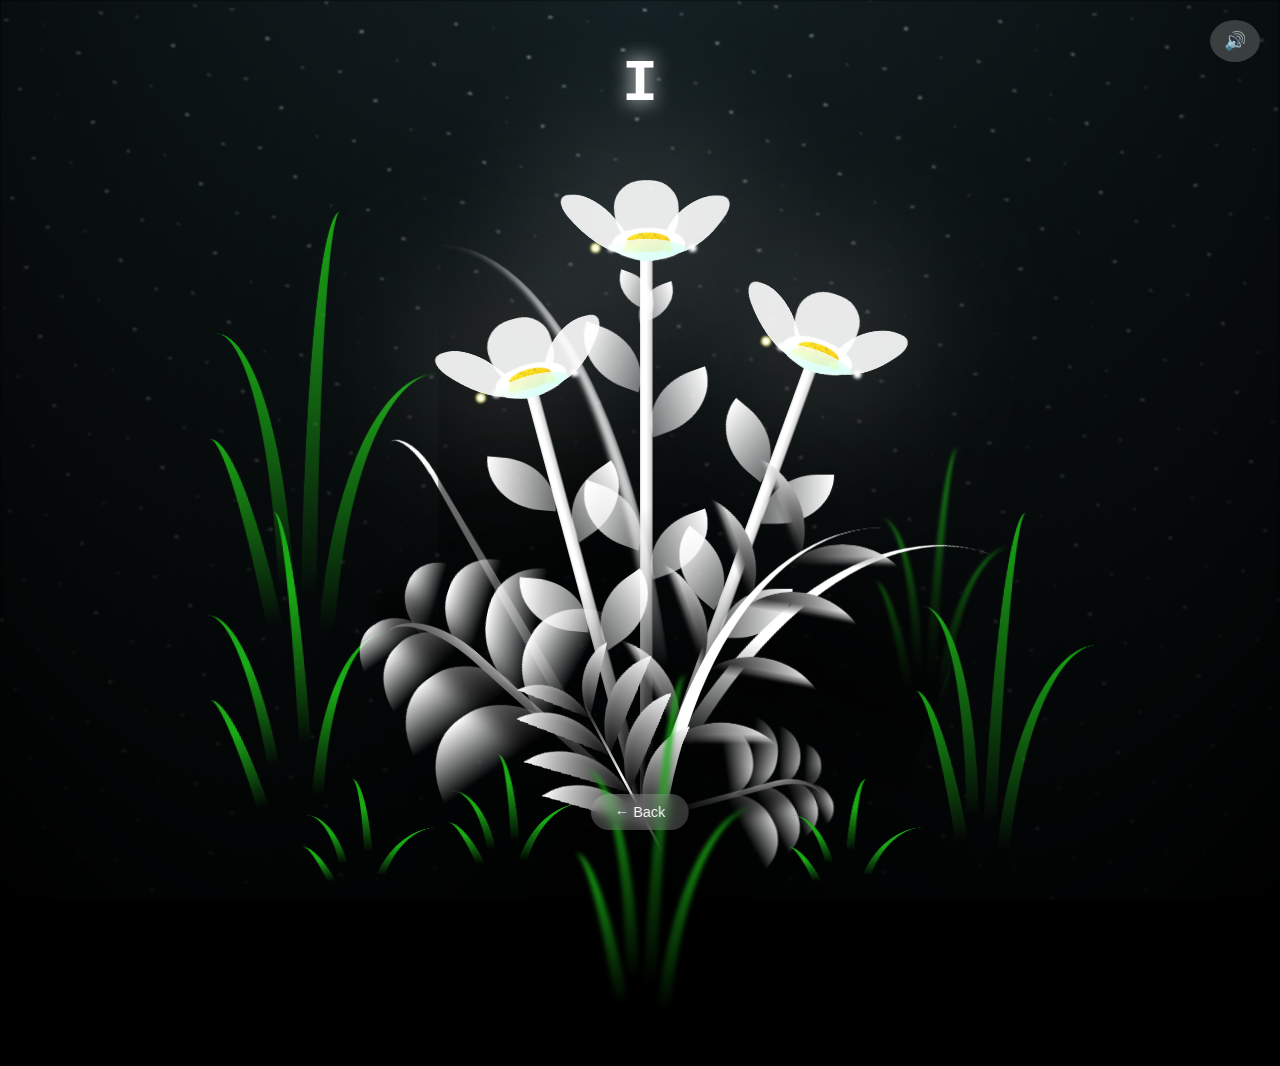
==== commit 243eda73: "update" ====
--- a/flower.html
+++ b/flower.html
@@ -324,7 +324,9 @@
   <!-- Title -->
   <h1 class="title"><span id="title"></span></h1>
 </body>
-
+<div class="music-btn">
+  <button onclick="toggleMusic()" id="musicControl">🔊</button>
+</div>
 </html>
 
 <!-- Import Javascript -->
--- a/css/style.css
+++ b/css/style.css
@@ -37,7 +37,7 @@
   left: 0;
   color: white;
   font-family: 'Courier New', Courier, monospace;
-  font-size: 70px;
+  font-size: 60px;
   text-shadow: 0px 0px 20px white;
 }
 
@@ -1233,7 +1233,7 @@
 
 .back-btn {
   position: fixed;
-  bottom: 30px;        /* jarak dari bawah */
+  bottom: 70px;        /* jarak dari bawah */
   left: 50%;
   transform: translateX(-50%);
   z-index: 999;
@@ -1255,4 +1255,26 @@
   background: rgba(255, 255, 255, 0.4);
   transform: scale(1.1);
 }
+
+.music-btn {
+  position: fixed;
+  top: 20px;
+  right: 20px;
+  z-index: 999;
+}
+
+.music-btn button {
+  background: rgba(255, 255, 255, 0.2);
+  border: none;
+  padding: 10px 14px;
+  border-radius: 50%;
+  font-size: 18px;
+  cursor: pointer;
+  backdrop-filter: blur(10px);
+  color: white;
+}
+
+.music-btn button:hover {
+  background: rgba(255, 255, 255, 0.4);
+}
 /*# sourceMappingURL=style.css.map */
